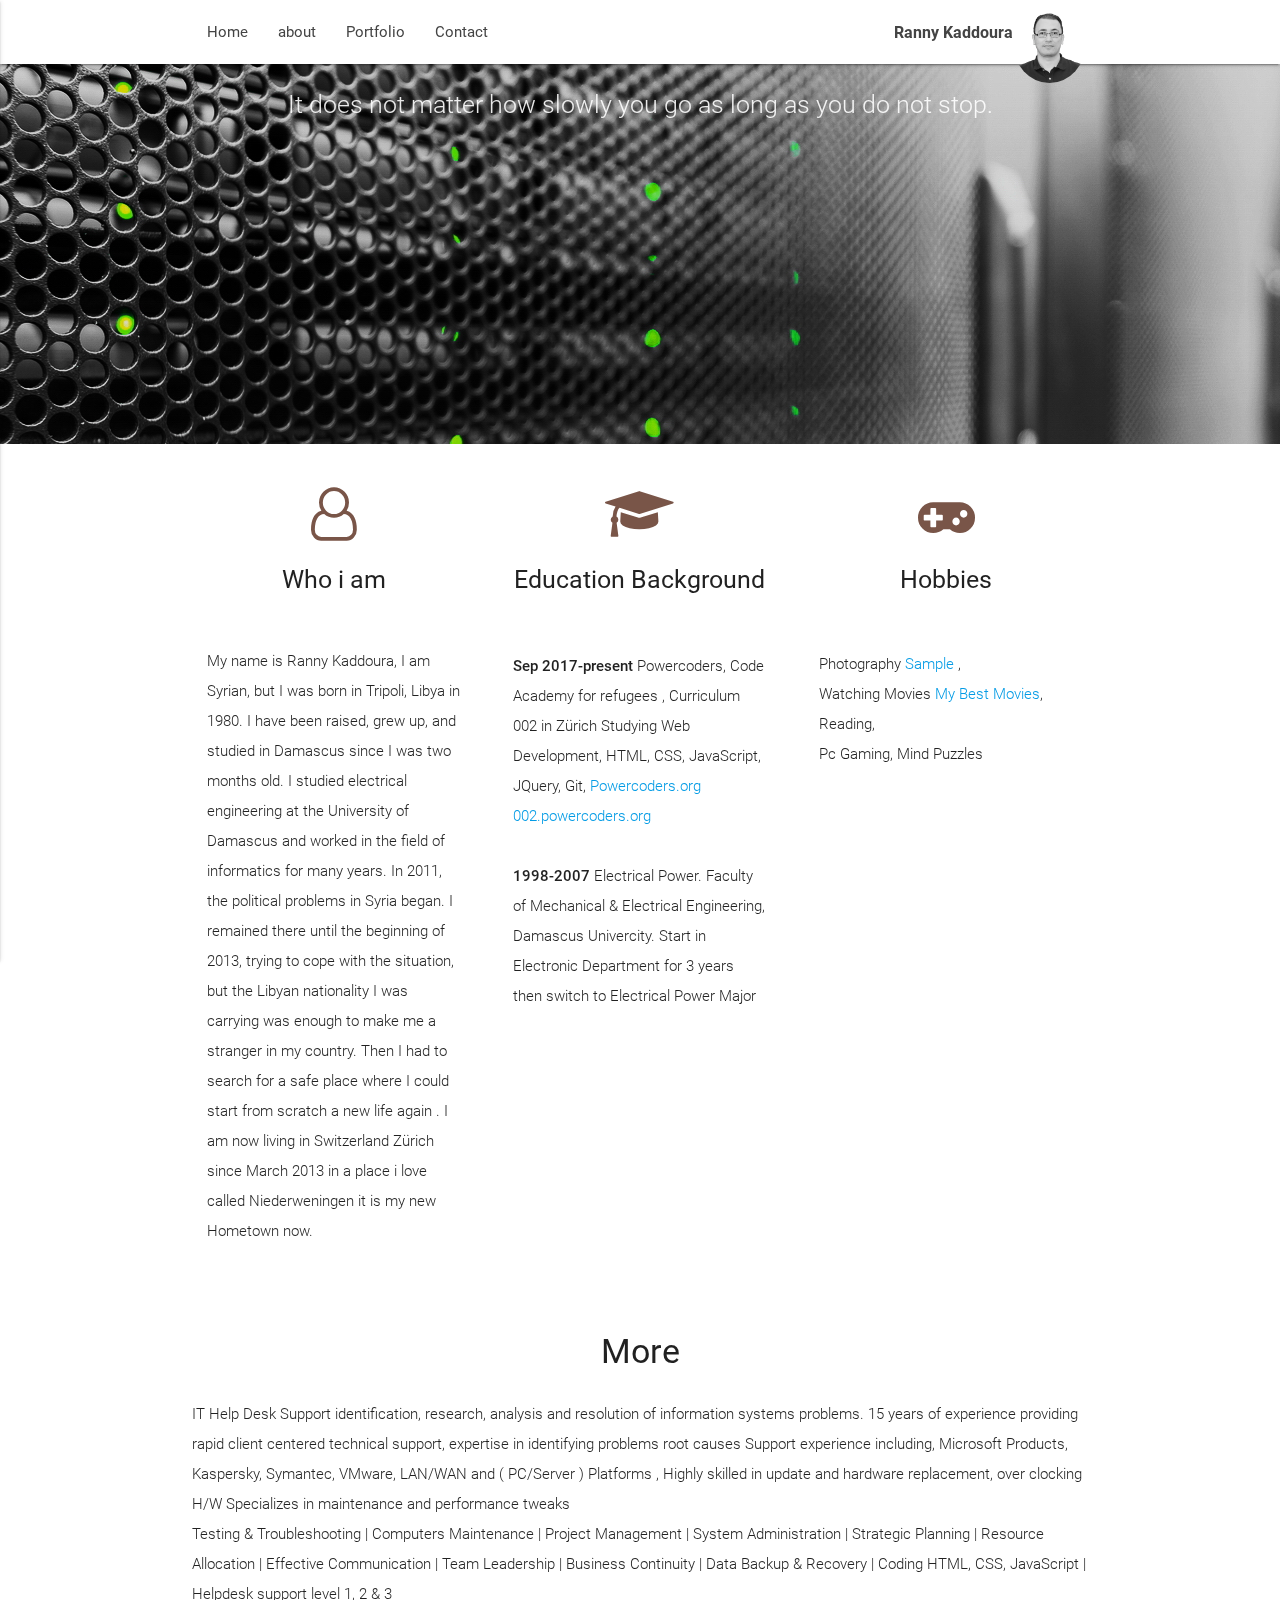
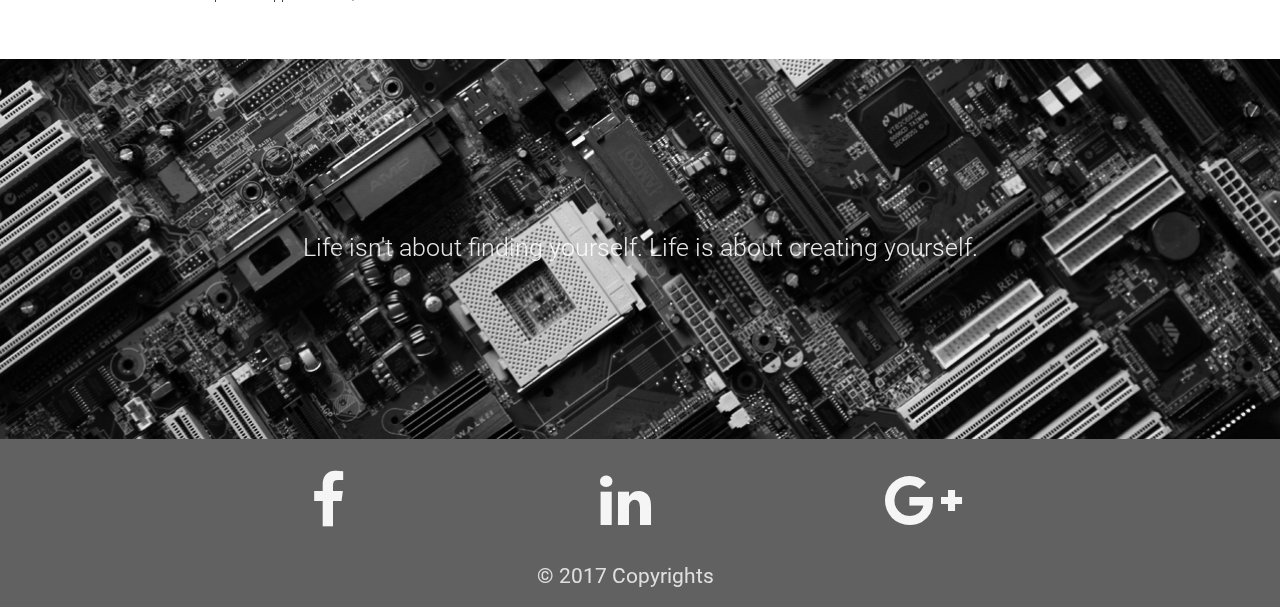
==== index.html @ 985847d4 "new page with samplephoto pagw not complite" ====
<!DOCTYPE html>
<html lang="en">

<head>
    <meta http-equiv="Content-Type" content="text/html; charset=UTF-8" />
    <meta name="viewport" content="width=device-width, initial-scale=1" />
    <title>Parallax Template - Materialize</title>

    <!-- CSS  -->
    <link href="https://fonts.googleapis.com/icon?family=Material+Icons" rel="stylesheet">
    <link href="css/materialize.css" type="text/css" rel="stylesheet" media="screen,projection" />
    <link href="css/style.css" type="text/css" rel="stylesheet" media="screen,projection" />
</head>

<body>
    <nav class="white" role="navigation">
        <div class="nav-wrapper container">
            <div class="myInfos">
                <img class="rannyPhoto" src="images/ranny00Black.png" alt="Ranny Kaddoura" />
                <P class="header left gray-text text-darken-4">Ranny Kaddoura</P>
            </div>
            <ul class="left hide-on-med-and-down">
                <li><a href="#">Home</a></li>
                <li><a href="#">about</a></li>
                <li><a href="#">Portfolio</a></li>
                <li><a href="#">Contact</a></li>
            </ul>

            <ul id="nav-mobile" class="side-nav">
                <li><a href="#">Home</a></li>
                <li><a href="#">Portfolio</a></li>
                <li><a href="#">Contact</a></li>
            </ul>
            <a href="#" data-activates="nav-mobile" class="button-collapse"><i class="material-icons">menu</i></a>
        </div>
    </nav>

    <div id="index-banner" class="parallax-container">
        <div class="section no-pad-bot">
            <div class="container">
                <br><br>


                <div class="row center">
                    <h5 class="header center s12 light">It does not matter how slowly you go as long as you do not stop.</h5>
                </div>

                <br><br>

            </div>
        </div>

        <div class="parallax"><img src="images/computer-abstract%20dark.jpg" alt="Unsplashed background img 1"></div>
    </div>


    <div class="container">
        <div class="section">

            <!--   Icon Section   -->
            <div class="row">
                <div class="col s12 m4">
                    <div class="icon-block">
                        <h2 class="center brown-text"><i class="fa fa-user-o" aria-hidden="true"></i></h2>
                        <h5 class="center">Who i am</h5>

                        <p class="light">
                            My name is Ranny Kaddoura, I am Syrian, but I was born in Tripoli, Libya in 1980. I have been raised, grew up, and studied in Damascus since I was two months old. I studied electrical engineering at the University of Damascus and worked in the field of informatics for many years. In 2011, the political problems in Syria began. I remained there until the beginning of 2013, trying to cope with the situation, but the Libyan nationality I was carrying was enough to make me a stranger in my country. Then I had to search for a safe place where I could start from scratch a new life again . I am now living in Switzerland Zürich since March 2013 in a place i love called Niederweningen it is my new Hometown now.
                        </p>
                    </div>
                </div>

                <div class="col s12 m4">
                    <div class="icon-block">
                        <h2 class="center brown-text"><i class="fa fa-graduation-cap" aria-hidden="true"></i></h2>
                        <h5 class="center">Education Background</h5>
                        
                        <ul class="light">
                            <li><p><strong>Sep 2017-present </strong> Powercoders, Code Academy for refugees , Curriculum 002 in Zürich Studying Web Development, HTML, CSS, JavaScript, JQuery, Git, <a href="http://powercoders.org/">Powercoders.org</a><br><a href="http://002.powercoders.org/">002.powercoders.org</a></p></li>
                            
                            <li><p><strong>1998-2007 </strong> Electrical Power. Faculty of Mechanical & Electrical Engineering, Damascus
                                Univercity. Start in Electronic Department for 3 years then switch to Electrical Power
                                Major</p></li>
                            <li><p></p></li>
                            <li><p></p></li>
                            <li><p></p></li>
                            <li><p></p></li>
                        </ul>
                        
                    </div>
                </div>

                <div class="col s12 m4">
                    <div class="icon-block">
                        <h2 class="center brown-text"><i class="fa fa-gamepad" aria-hidden="true"></i></h2>
                        <h5 class="center">Hobbies</h5>
                        <ul class="light">
                            <li><p class="Hoppies1"> Photography <a class="photoLink" href="samplephotos/index.html"> Sample </a>,</p></li>
                            <li><p class="Hoppies"> Watching Movies <a class="myBestMovies" href="#">My Best Movies</a>,</p></li>
                            <li><p class="Hoppies"> Reading,</p></li>
                            <li><p class="Hoppies"> Pc Gaming, Mind Puzzles</p></li>
                        </ul>

                <!-- start the Popup ---->
                    

               <!-- end the Popup ---->
                   
                    </div>
                </div>
            </div>

        </div>
    </div>




    <div class="container">
        <div class="section">

            <div class="row">
                <div class="col s12 center">
                    <h3><i class="mdi-content-send brown-text"></i></h3>
                    <h4>More</h4>
                    <p class="left-align light">IT Help Desk Support identification, research, analysis and resolution of information systems problems. 15 years of
                    experience providing rapid client centered technical support, expertise in identifying problems root causes
                    Support experience including, Microsoft Products, Kaspersky, Symantec, VMware, LAN/WAN and ( PC/Server )
                    Platforms , Highly skilled in update and hardware replacement, over clocking H/W Specializes in maintenance and
                    performance tweaks <br> Testing & Troubleshooting | Computers Maintenance | Project Management | System Administration | Strategic
                    Planning | Resource Allocation | Effective Communication | Team Leadership | Business Continuity | Data
                    Backup & Recovery | Coding HTML, CSS, JavaScript | Helpdesk support level 1, 2 & 3</p>
                </div>
            </div>

        </div>
    </div>


    <div class="parallax-container valign-wrapper">
        <div class="section no-pad-bot">
            <div class="container">
                <div class="row center">
                    <h5 class="header col s12 light">Life isn't about finding yourself. Life is about creating yourself.</h5>
                </div>
            </div>
        </div>
        <div class="parallax"><img src="images/2014_70983_268780.jpg" alt="Unsplashed background img 3"></div>
    </div>

    <footer class="page-footer grey darken-2">
        <div class="container">
            <div class="row">
                
                    <h5 class="white-text"></h5>
                    <div class="socialLogos">
                    <a class="social" href="https://www.facebook.com/ranny.kaddoura"><i class="grey-text text-lighten-4 fa fa-facebook fa-4x" aria-hidden="true">  </i></a>
                    </div>
                    <div class="socialLogos">
                    <a class="social" href="https://www.linkedin.com/ranny.kaddoura"><i class="grey-text text-lighten-4 fa fa-linkedin fa-4x" aria-hidden="true">  </i></a>
                    </div>
                    <div class="socialLogos">
                    <a class="social" href="https://plus.google.com/u/1/116947946385491510685"><i class="grey-text text-lighten-4 fa fa-google-plus fa-4x" aria-hidden="true">  </i></a>
                </div>
                
                <!-- 
                <div class="col l6 s12">
                </div>
                
                
                
                <div class="col l3 s12">
                    <h5 class="white-text"></h5>
                    <ul>
                        <li><a class="white-text" href="#!"> </a></li>
                        <li><a class="white-text" href="#!"></a></li>
                        <li><a class="white-text" href="#!"></a></li>
                        <li><a class="white-text" href="#!"></a></li>
                    </ul>
                </div>
                <div class="col l3 s12">
                    <h5 class="white-text"></h5>
                    <ul>
                        <li><a class="white-text" href="#!"></a></li>
                        <li><a class="white-text" href="#!"></a></li>
                        <li><a class="white-text" href="#!"></a></li>
                        <li><a class="white-text" href="#!"></a></li>
                    </ul>
                </div> -->
            </div>
        </div>
        <div class="footer-copyright">
            <div class="changer-container">
                © 2017 Copyrights
            </div>
        </div>
    </footer>


    <!--  Scripts-->
    <script src="https://code.jquery.com/jquery-2.1.1.min.js"></script>
    <script src="js/materialize.js"></script>
    <script src="js/init.js"></script>

</body>

</html>
---- css/style.css ----
/* Custom Stylesheet */
/**
 * Use this file to override Materialize files so you can update
 * the core Materialize files in the future
 *
 * Made By MaterializeCSS.com
 */

nav ul a,
nav .brand-logo {
  color: #444;
}

p {
  line-height: 2rem;
}

.button-collapse {
  color: #26a69a;
}

.parallax-container {
  min-height: 380px;
  line-height: 0;
  height: auto;
  color: rgba(255,255,255,.9);
}
  .parallax-container .section {
    width: 100%;
  }

@media only screen and (max-width : 992px) {
  .parallax-container .section {
    position: absolute;
    top: 40%;
  }
  #index-banner .section {
    top: 10%;
  }
}

@media only screen and (max-width : 600px) {
  #index-banner .section {
    top: 0;
  }
}

.icon-block {
  padding: 0 15px;
}
.icon-block .material-icons {
  font-size: inherit;
}

footer.page-footer {
  margin: 0;
}
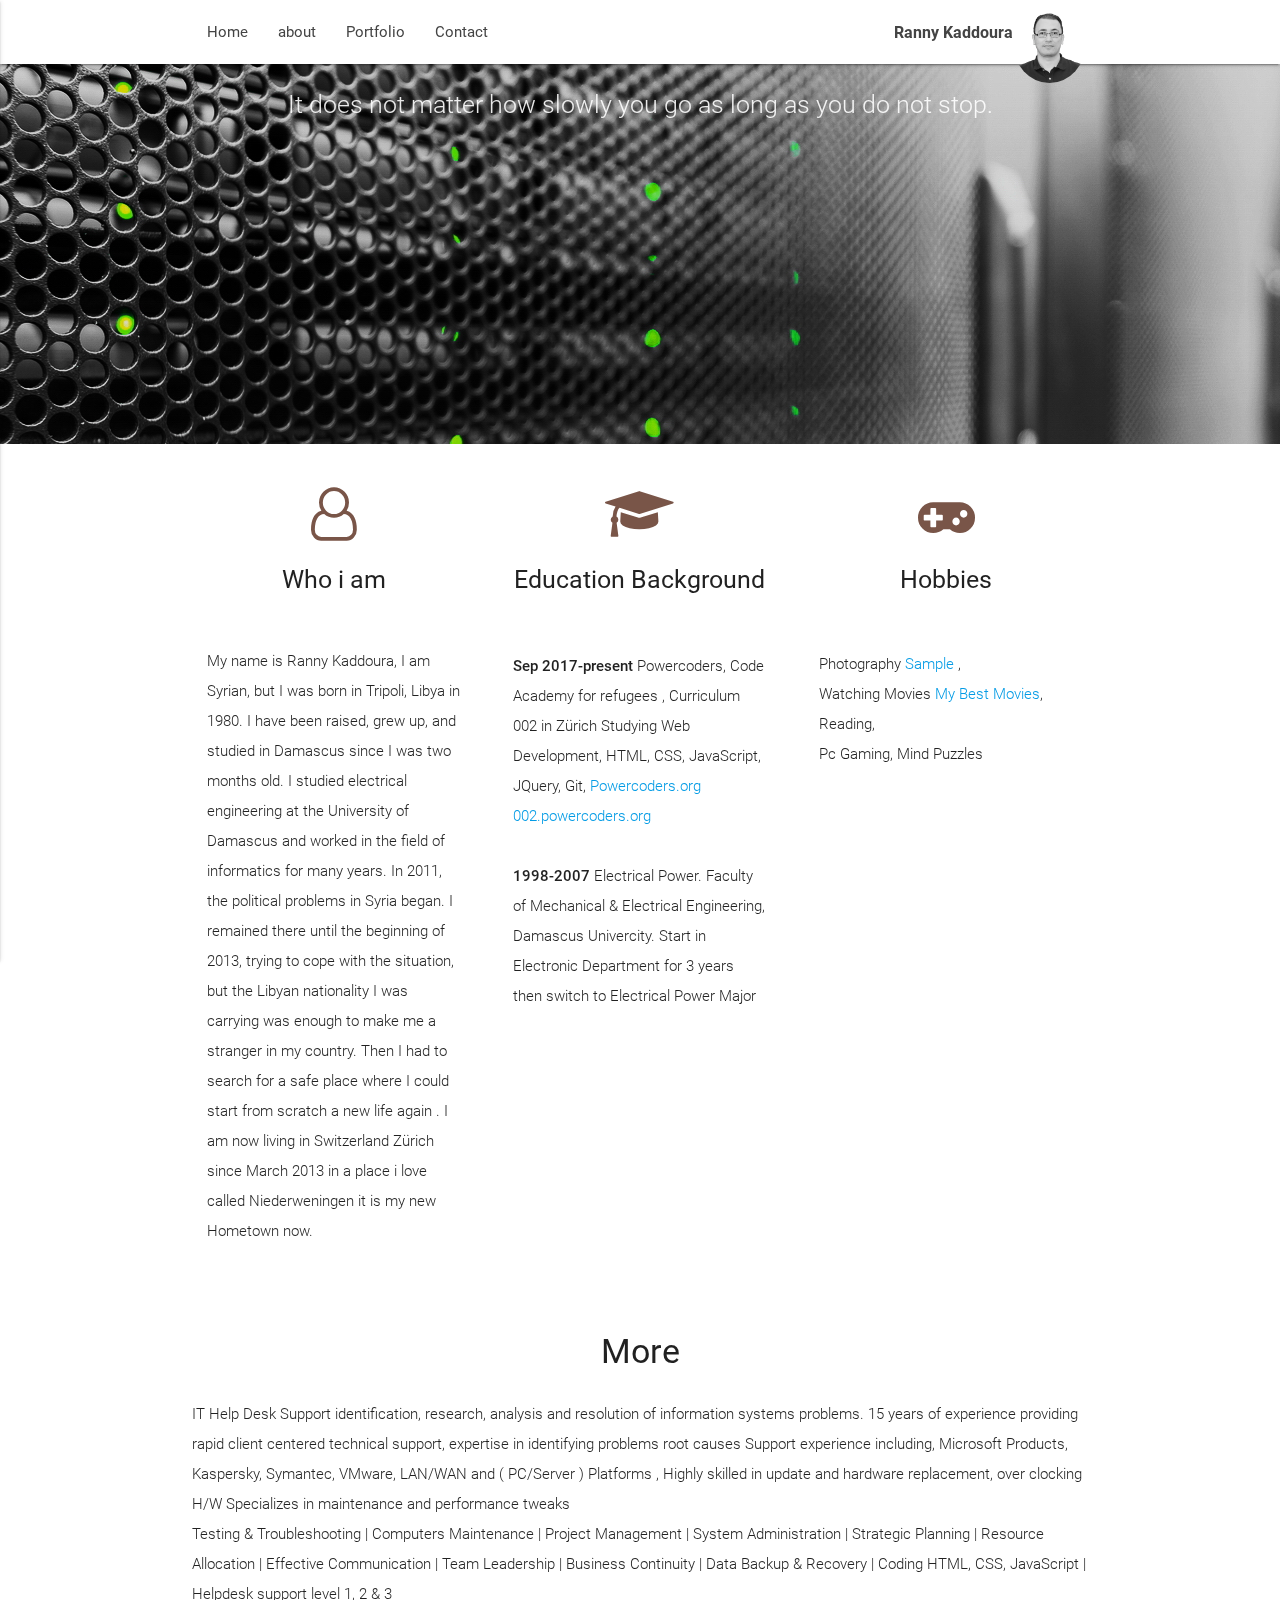
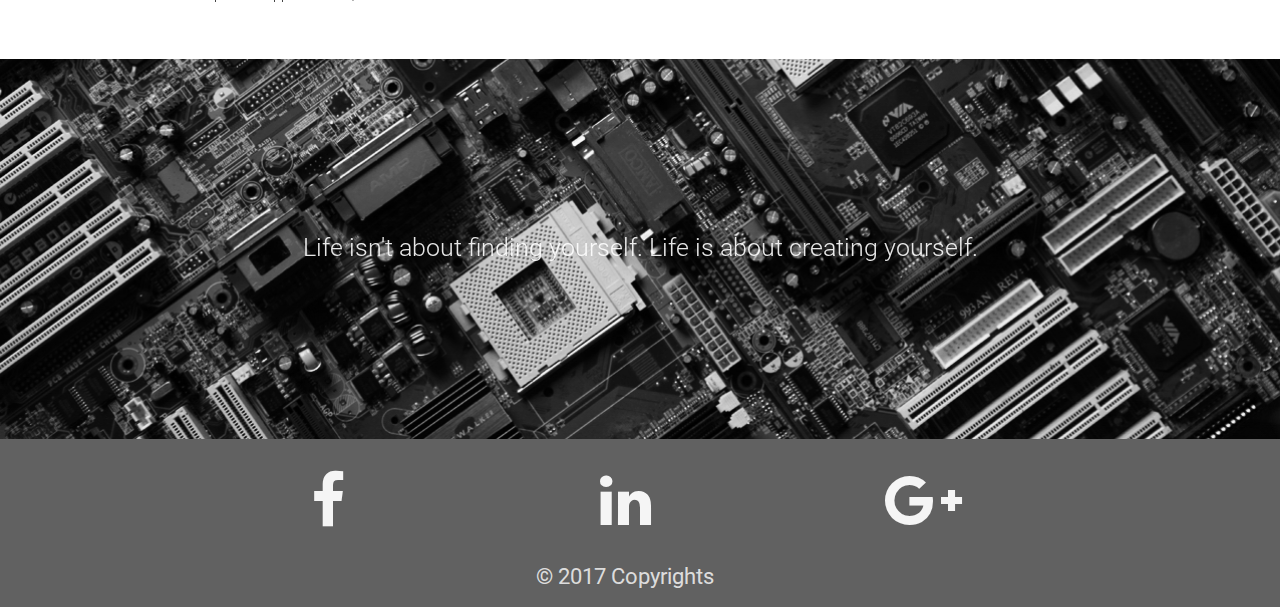
==== commit 48951f6f: "first upload" ====
--- a/index.html
+++ b/index.html
@@ -4,7 +4,7 @@
 <head>
     <meta http-equiv="Content-Type" content="text/html; charset=UTF-8" />
     <meta name="viewport" content="width=device-width, initial-scale=1" />
-    <title>Parallax Template - Materialize</title>
+    <title>Ranny Kaddoura</title>
 
     <!-- CSS  -->
     <link href="https://fonts.googleapis.com/icon?family=Material+Icons" rel="stylesheet">
@@ -22,14 +22,14 @@
             <ul class="left hide-on-med-and-down">
                 <li><a href="#">Home</a></li>
                 <li><a href="#">about</a></li>
-                <li><a href="#">Portfolio</a></li>
-                <li><a href="#">Contact</a></li>
+                <li><a href="Old_site/index.html">Portfolio</a></li>
+                <li><a href="contact/index.html">Contact</a></li>
             </ul>
 
             <ul id="nav-mobile" class="side-nav">
                 <li><a href="#">Home</a></li>
-                <li><a href="#">Portfolio</a></li>
-                <li><a href="#">Contact</a></li>
+                <li><a href="Old_site/index.html">Portfolio</a></li>
+                <li><a href="contact/index.html">Contact</a></li>
             </ul>
             <a href="#" data-activates="nav-mobile" class="button-collapse"><i class="material-icons">menu</i></a>
         </div>
@@ -40,12 +40,12 @@
             <div class="container">
                 <br><br>
 
-
                 <div class="row center">
                     <h5 class="header center s12 light">It does not matter how slowly you go as long as you do not stop.</h5>
                 </div>
 
                 <br><br>
+                
 
             </div>
         </div>
@@ -81,10 +81,7 @@
                             <li><p><strong>1998-2007 </strong> Electrical Power. Faculty of Mechanical & Electrical Engineering, Damascus
                                 Univercity. Start in Electronic Department for 3 years then switch to Electrical Power
                                 Major</p></li>
-                            <li><p></p></li>
-                            <li><p></p></li>
-                            <li><p></p></li>
-                            <li><p></p></li>
+
                         </ul>
                         
                     </div>
@@ -96,16 +93,11 @@
                         <h5 class="center">Hobbies</h5>
                         <ul class="light">
                             <li><p class="Hoppies1"> Photography <a class="photoLink" href="samplephotos/index.html"> Sample </a>,</p></li>
-                            <li><p class="Hoppies"> Watching Movies <a class="myBestMovies" href="#">My Best Movies</a>,</p></li>
+                            <li><p class="Hoppies"> Watching Movies <a class="myBestMovies" href="bestmovies/index.html">My Best Movies</a>,</p></li>
                             <li><p class="Hoppies"> Reading,</p></li>
                             <li><p class="Hoppies"> Pc Gaming, Mind Puzzles</p></li>
                         </ul>
 
-                <!-- start the Popup ---->
-                    
-
-               <!-- end the Popup ---->
-                   
                     </div>
                 </div>
             </div>
